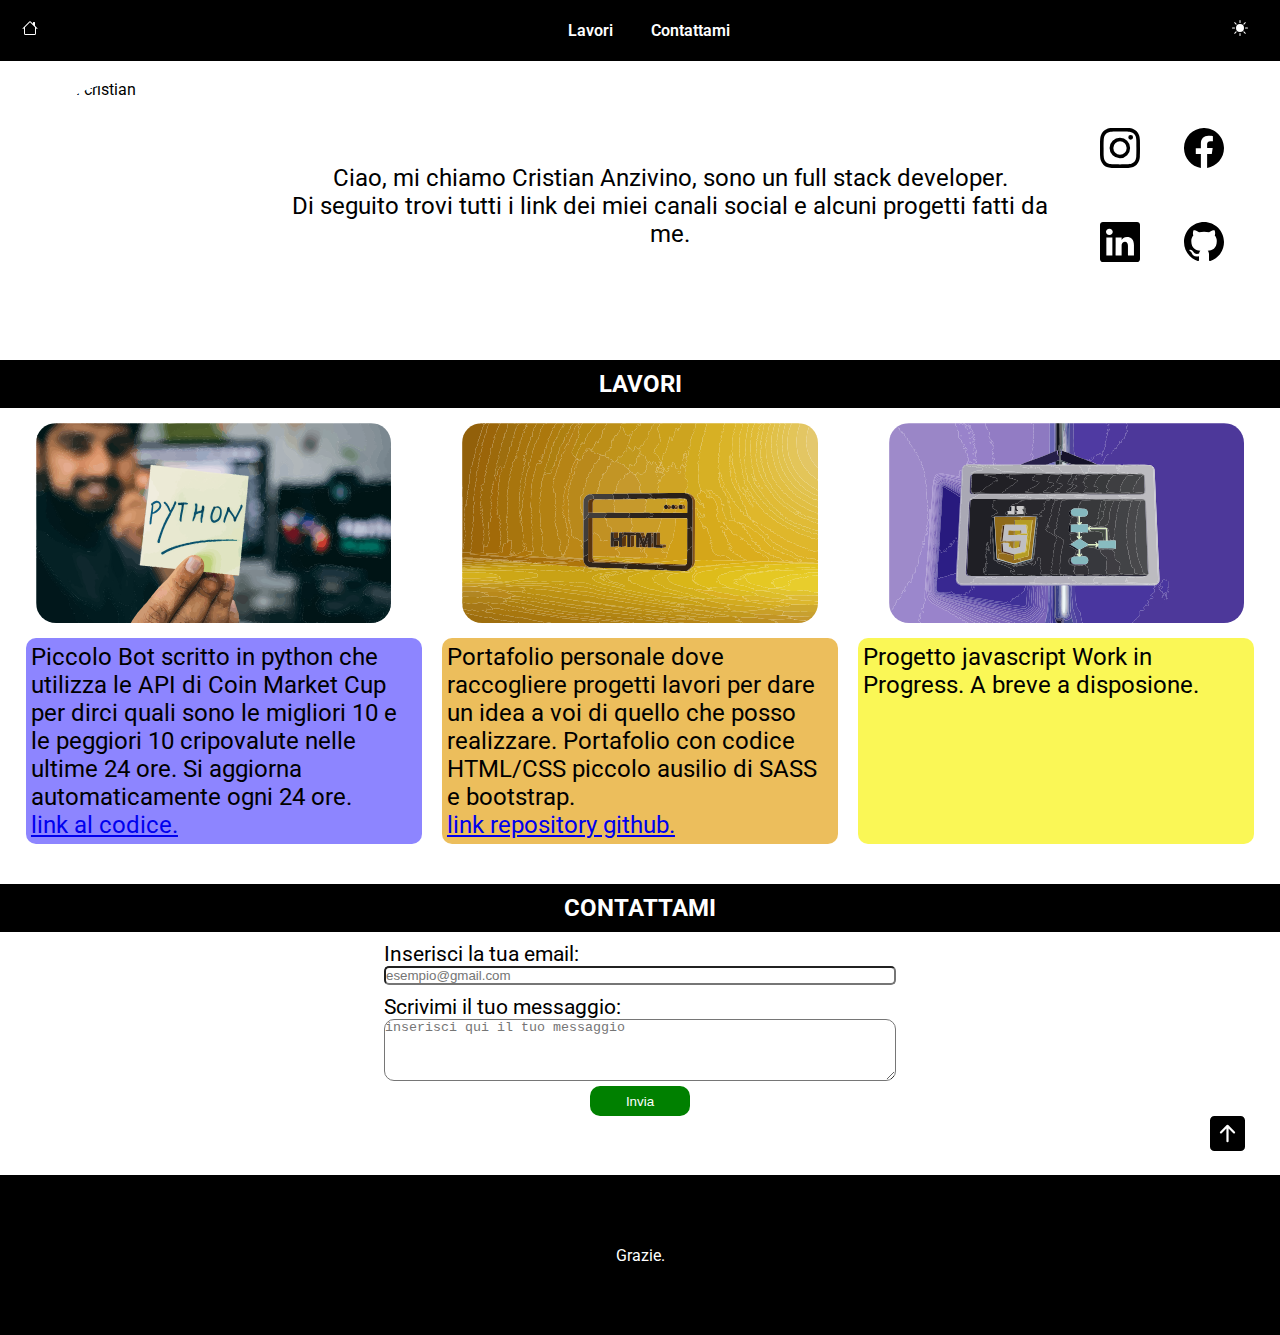
==== index.html @ a42bb096 "nuovo repository" ====
<!DOCTYPE html>
<html lang="it">

<head>
    <meta charset="UTF-8">
    <meta name="viewport" content="width=device-width, initial-scale=1.0">
    <title>HOME</title>
    <link rel="icon" href="immagini_favicon/android-chrome.png" type="image/x-icon"> <!--favicon-->
    <link href="https://cdn.jsdelivr.net/npm/bootstrap@5.3.2/dist/css/bootstrap.min.css"> <!--bootsrap-->


    <!-- inizo email js-->
    <script type="text/javascript" src="https://cdn.jsdelivr.net/npm/@emailjs/browser@3/dist/email.min.js"></script>
    <script type="text/javascript">
        (function () {
            // https://dashboard.emailjs.com/admin/account
            emailjs.init('u3SR7ZNqLgBKCoSj7');
        })();
    </script>
    <script type="text/javascript">
        window.onload = function () {
            document.getElementById('contact-form').addEventListener('submit', function (event) {
                event.preventDefault();
                // generate a five digit number for the contact_number variable
                this.contact_number.value = Math.random() * 100000 | 0;
                // these IDs from the previous steps
                emailjs.sendForm('service_fi63lsq ', 'template_y6bugzo', this)
                    .then(function () {
                        console.log('SUCCESS!');
                    }, function (error) {
                        console.log('FAILED...', error);
                    });
            });
        }
    </script>
    <!--fine email js-->


    <link rel="stylesheet" href="style.css">
    <link rel="stylesheet" href="query_piccola.css">
    <link rel="stylesheet" href="query_media.css">
    <link rel="stylesheet" href="query_grande.css"> <!--stili css-->

    <link rel="preconnect" href="https://fonts.googleapis.com">
    <link rel="preconnect" href="https://fonts.gstatic.com" crossorigin> <!--font google-->
    <link href="https://fonts.googleapis.com/css2?family=Open+Sans:wght@400;600&family=Roboto&display=swap"
        rel="stylesheet">


    <!--
    1-favicon                                                                               FATTO
    2-aggiungere tipografia                                                                 FATTO
    3-ottimizzare le immagini                                                               FATTO
    4-accorciare il codice tramite le potenzialita di sass,mixin ecc                        non lo faro ora ?
    5-aggiungere media query per schermi sotto i 375 px piu le altre (?)                    FATTO
    6-al link del progetto html aggiungere link per repository github                       DA FARE
    7-tag open graph                                                                        DA FARE
    8-rimuovere icona o creare tema scuro                                                   FATTO 
    9-aggiungere email js                                                                   provato ma non va?
    10-caricare progetto su git hub                                                         IN CORSO D OPERA
-->
</head>

<body>

    <nav id="top">
        <!-- creo un UL contenente tutte le varie voci del menu -->
        <ul class="menu_sticky">
            <!-- creo l icona HOME tramine icona bootstrap -->
            <li class="home"><a href="index.html"><svg xmlns="http://www.w3.org/2000/svg" width="16" height="16"
                        fill="currentColor" class="bi bi-house" viewBox="0 0 16 16">
                        <path
                            d="M8.707 1.5a1 1 0 0 0-1.414 0L.646 8.146a.5.5 0 0 0 .708.708L2 8.207V13.5A1.5 1.5 0 0 0 3.5 15h9a1.5 1.5 0 0 0 1.5-1.5V8.207l.646.647a.5.5 0 0 0 .708-.708L13 5.793V2.5a.5.5 0 0 0-.5-.5h-1a.5.5 0 0 0-.5.5v1.293zM13 7.207V13.5a.5.5 0 0 1-.5.5h-9a.5.5 0 0 1-.5-.5V7.207l5-5z" />
                    </svg></a></li>
            <!-- creo voci lavori e cv a cui poi andranno collegate due diverse paagine -->
            <div class="lavori_cv">
                <li><a href="#lavori">Lavori</a></li>
                <li><a href="#contattami">Contattami</a></li>
            </div>
            <!-- creo un voce modalita con l idea di poter cambiare tema al sito -->
            <div id="theme-toggle" class="modalita">
                <li><svg xmlns="http://www.w3.org/2000/svg" width="16" height="16" fill="currentColor"
                        class="bi bi-brightness-high-fill" viewBox="0 0 16 16">
                        <path
                            d="M12 8a4 4 0 1 1-8 0 4 4 0 0 1 8 0M8 0a.5.5 0 0 1 .5.5v2a.5.5 0 0 1-1 0v-2A.5.5 0 0 1 8 0m0 13a.5.5 0 0 1 .5.5v2a.5.5 0 0 1-1 0v-2A.5.5 0 0 1 8 13m8-5a.5.5 0 0 1-.5.5h-2a.5.5 0 0 1 0-1h2a.5.5 0 0 1 .5.5M3 8a.5.5 0 0 1-.5.5h-2a.5.5 0 0 1 0-1h2A.5.5 0 0 1 3 8m10.657-5.657a.5.5 0 0 1 0 .707l-1.414 1.415a.5.5 0 1 1-.707-.708l1.414-1.414a.5.5 0 0 1 .707 0m-9.193 9.193a.5.5 0 0 1 0 .707L3.05 13.657a.5.5 0 0 1-.707-.707l1.414-1.414a.5.5 0 0 1 .707 0m9.193 2.121a.5.5 0 0 1-.707 0l-1.414-1.414a.5.5 0 0 1 .707-.707l1.414 1.414a.5.5 0 0 1 0 .707M4.464 4.465a.5.5 0 0 1-.707 0L2.343 3.05a.5.5 0 1 1 .707-.707l1.414 1.414a.5.5 0 0 1 0 .708" />
                    </svg></li>

            </div>
        </ul>
    </nav> <!-- fine menu header-->

    <!-- creo contenuto del sito con foto descrizione e canali social
     l immagine e un svg convertita tramite adobe, le icone dei social sono sempre di boostrap -->
    <header>
        <div class="immagine_viso"><img src="immagine_volto_mia.svg" alt="selfie di cristian"></div>
        <div class="testo_descrizione">
            <p>Ciao, mi chiamo Cristian Anzivino, sono un full stack developer.<br>
                Di seguito trovi tutti i link dei miei canali social e alcuni progetti fatti da me.</p>
        </div>

        <div class="social">
            <ul>
                <li><a href="https://www.instagram.com/cristiananzivino/"><img src="icone_social/instagram.svg"
                            alt="logo instagram"></a></li>
                <li><a href="https://www.facebook.com/cristian.anzivino/?locale=it_IT"><img
                            src="icone_social/facebook.svg" alt="logo facebook"></a></li>
                <li><a href="https://www.linkedin.com/in/michele-cristian-anzivino-36a938159/"><img
                            src="icone_social/linkedin.svg" alt="logo linkedin"></a></li>
                <li><a href="https://github.com/cri96ak"><img src="icone_social/github.svg" alt="immagine github"></a>
                </li>
            </ul>
        </div>
    </header>
    <!-- fine bio social foto -->

    <h2 id="lavori">LAVORI</h2><!-- l id serve per un link di pagina-->

    <main class="progetti"> <!--div con immagini e spiegazione progetti alternati-->

        <div class="python"><img src="immagini_progetti/python.svg" alt="immagine python"></div>
        <div class="testo_py">Piccolo Bot scritto in python che utilizza le API di Coin Market
            Cup per dirci quali sono le migliori 10 e le peggiori 10 cripovalute nelle ultime 24 ore.
            Si aggiorna automaticamente ogni 24 ore. <a href="codice_python.html" target="_blank">link al
                codice.</a>
        </div>

        <div class="html"><img src="immagini_progetti/immagine_html.svg" alt="immagine html"></div>
        <div class="testo_html">Portafolio personale dove raccogliere progetti lavori per dare un idea a voi
            di quello che posso realizzare.
            Portafolio con codice HTML/CSS piccolo ausilio di SASS e bootstrap. <a href="#" target="_blank"> link
                repository github.</a>
        </div>


        <div class="javascript"><img src="immagini_progetti/immagine_js.svg" alt="immagine javascript"></div>
        <div class="testo_js">Progetto javascript Work in Progress.
            A breve a disposione. <a href="#" target="_blank"></a>
        </div>

    </main>
    <!--fine zona progetti-->

    <!--inizio zona form per essere contattato-->

    <h2 id="contattami">CONTATTAMI</h2>

    <form id="contact-form" action="#" method="post">
        <label class="label_email" for="email">Inserisci la tua email:</label>
        <input class="input_email" type="email" id="email" name="email" required placeholder="esempio@gmail.com">

        <label class="label_text" for="messaggio">Scrivimi il tuo messaggio:</label>
        <textarea class="input_text" id="messaggio" name="messaggio" rows="4" required
            placeholder="inserisci qui il tuo messaggio"></textarea>

        <button type="submit">Invia</button>
    </form>

    <!--la riga sotto crea un tasto per tornare all inizio del sito-->
    <a class="torna_su" href="#top"><img src="icone_social/freccia_in_su.svg"
            alt="immagine di una freccia che punta in alto"></a>

    <!-- semplice striscia nera usata come footer del sito a scopo puramente visivo-->
    <div class="footer">
        <p>Grazie.</p>
    </div>


    <!--script per il cambio tema da chiaro a scuro fatto grazie all aiuto di chatgpt(mai usato js) -->
    <script>
        document.getElementById('theme-toggle').addEventListener('click', function () {
            var body = document.body;
            // Se il tema corrente è chiaro, cambia al tema scuro, altrimenti, cambia al tema chiaro
            if (body.classList.contains('light-theme')) {
                body.classList.remove('light-theme');
                body.classList.add('dark-theme');
            } else {
                body.classList.remove('dark-theme');
                body.classList.add('light-theme');
            }
        });
    </script>

    <!-- script per il  funzionamento di bootstrap -->
    <script src="https://cdn.jsdelivr.net/npm/@popperjs/core@2.11.8/dist/umd/popper.min.js"
        integrity="sha384-I7E8VVD/ismYTF4hNIPjVp/Zjvgyol6VFvRkX/vR+Vc4jQkC+hVqc2pM8ODewa9r"
        crossorigin="anonymous"></script>
    <script src="https://cdn.jsdelivr.net/npm/bootstrap@5.3.2/dist/js/bootstrap.min.js"
        integrity="sha384-BBtl+eGJRgqQAUMxJ7pMwbEyER4l1g+O15P+16Ep7Q9Q+zqX6gSbd85u4mG4QzX+"
        crossorigin="anonymous"></script>
</body>

</html>
---- style.css ----
body {
  font-family: "Open Sans", sans-serif;
  font-family: "Roboto", sans-serif;
}

* {
  margin: 0;
  padding: 0;
}

nav a {
  text-decoration: none;
  color: white;
}

nav {
  font-weight: 600;
}
nav ul {
  z-index: 1;
  display: flex;
  list-style: none;
  justify-content: space-between;
  align-items: center;
  background-color: black;
}

.lavori_cv {
  display: flex;
  width: 60%;
  justify-content: center;
}
.lavori_cv li {
  margin-left: 5%;
}
.lavori_cv a {
  color: white;
}

.home {
  display: flex;
  width: 60px;
  background-color: black;
  color: white;
  height: 60px;
  align-items: center;
  justify-content: center;
}
.home li {
  margin: 5px;
}

.modalita {
  display: flex;
  height: 30px;
  width: 80px;
  background-color: black;
  color: white;
  align-items: center;
  justify-content: center;
}

.menu_sticky {
  z-index: 1;
  width: 100%;
  position: fixed;
  border-bottom: 1px solid black;
}

header {
  display: flex;
  align-items: center;
  flex-direction: column;
}
header .immagine_viso {
  height: 300px;
  width: 300px;
  border-radius: 100%;
  overflow: hidden;
  object-fit: cover;
  margin-top: 80px;
}
header .testo_descrizione {
  width: 90%;
  margin-top: 20px;
  text-align: center;
}

.social li {
  display: inline-block;
  padding: 20px;
  margin-top: 10px;
  justify-content: center;
}
.social li img {
  width: 40px;
}

#contattami {
  background-color: black;
  color: white;
  width: 90%;
  margin-left: 5%;
  margin-bottom: 15px;
  padding: 10px;
  box-sizing: border-box;
  border-radius: 10px;
  display: flex;
  justify-content: center;
}

form {
  width: 90%;
  display: flex;
  flex-direction: column;
  margin-left: 5%;
}

.input_email {
  margin-bottom: 10px;
}

button {
  width: 50px;
  background-color: green;
  color: white;
  margin: auto;
  display: block;
  margin-top: 5px;
  padding: 5px;
  border-radius: 10px;
  border: none;
}

textarea {
  outline: none;
  border-radius: 10px;
}

input {
  border-radius: 5px;
  outline: none;
}

.torna_su {
  width: 50px;
  margin-bottom: 20px;
  margin-right: 20px;
  float: right;
}

#lavori {
  background-color: black;
  color: white;
  width: 90%;
  margin-left: 5%;
  margin-bottom: 15px;
  padding: 10px;
  box-sizing: border-box;
  border-radius: 10px;
  display: flex;
  justify-content: center;
}

.footer {
  display: flex;
  justify-content: center;
  align-items: center;
  background-color: black;
  margin-top: 50px;
  color: white;
  width: 100%;
  padding-top: 30px;
  padding-bottom: 30px;
  height: 100px;
}

body.light-theme {
  background-color: white;
  color: black;
}

body.dark-theme {
  background-color: black;
  color: rgb(183, 183, 183);
}
body.dark-theme .menu_sticky {
  border-bottom: 2px solid rgb(67, 64, 64);
}
body.dark-theme .footer {
  border-top: 2px solid rgb(67, 64, 64);
}
body.dark-theme .torna_su {
  border: 2px solid rgb(67, 64, 64);
}
body.dark-theme .torna_su a svg {
  fill: aqua;
  filter: invert(100%);
}
body.dark-theme #lavori, body.dark-theme #contattami {
  margin-top: 10px;
  background-color: rgb(67, 64, 64);
  color: rgb(183, 183, 183);
}
body.dark-theme .immagine_viso {
  border: 2px solid white;
}
body.dark-theme .social li {
  background-color: white;
  border-radius: 10px;
}

@media (min-width: 332px) and (max-width: 600px) {
  main {
    z-index: 0;
    display: flex;
    flex-direction: column;
    align-items: center;
    justify-content: center;
  }
  main .python {
    width: 90%;
    height: 150px;
    margin-bottom: 10px;
    object-fit: cover;
    overflow: hidden;
    border-radius: 10px;
  }
  main .python img {
    position: relative;
    bottom: 10px;
  }
  main .html {
    width: 90%;
    height: 150px;
    margin-bottom: 10px;
    overflow: hidden;
    object-fit: contain;
    border-radius: 10px;
  }
  main .html img {
    position: relative;
    bottom: 40px;
  }
  main .javascript {
    width: 90%;
    height: 150px;
    margin-bottom: 10px;
    overflow: hidden;
    object-fit: contain;
    border-radius: 10px;
  }
  main .javascript img {
    position: relative;
    bottom: 40px;
  }
  main .testo_py {
    width: 90%;
    height: 100px;
  }
  main .testo_html {
    width: 90%;
    height: 100px;
  }
  main .testo_js {
    width: 90%;
    height: 100px;
  }
}/*# sourceMappingURL=style.css.map */
---- query_piccola.css ----
@media (max-width: 331px) {
  .social ul {
    display: flex;
  }
}/*# sourceMappingURL=query_piccola.css.map */
---- query_media.css ----
@media (min-width: 601px) and (max-width: 885px) {
  main {
    display: flex;
    flex-wrap: wrap;
    justify-content: center;
    align-items: center;
    width: 90%;
    margin-left: 5%;
    margin-top: 30px;
    margin-bottom: 30px;
  }
  .python,
  .html,
  .javascript {
    margin-bottom: 10px;
    overflow: hidden;
    border-radius: 10px;
    width: 260px;
    justify-content: center;
    align-items: center;
    height: 150px;
    margin-bottom: 10px;
  }
  .python img,
  .html img,
  .javascript img {
    object-fit: cover;
    width: 100%;
    height: 100%;
  }
  .testo_py,
  .testo_html,
  .testo_js {
    display: flex;
    flex-direction: column;
    width: 270px;
    height: 150px;
    padding-left: 10px;
    justify-content: center;
  }
  form {
    margin-top: 0px;
    justify-content: center;
    align-items: center;
  }
  form label,
  form input,
  form textarea {
    width: 100%;
    justify-content: center;
    align-items: center;
  }
}/*# sourceMappingURL=query_media.css.map */
---- query_grande.css ----
@media (min-width: 886px) {
  header {
    display: flex;
    flex-direction: row;
  }
  header .immagine_viso {
    width: 250px;
    height: 250px;
    margin-bottom: 30px;
    margin-left: 10px;
  }
  header .testo_descrizione {
    position: relative;
    top: 26px;
    width: 30%;
    flex: 2;
    margin: 10px;
  }
  header .testo_descrizione p {
    font-size: 1.5rem;
  }
  header .social {
    position: relative;
    top: 18px;
    width: 200px;
    height: 200px;
    align-items: center;
    justify-content: center;
    box-sizing: content-box;
  }
  #lavori {
    width: 100%;
    margin: 0px;
    margin-left: 0px;
    border-radius: 0%;
    padding: 10px;
    margin-bottom: 10px;
  }
  main {
    display: flex;
    flex-wrap: wrap;
    justify-content: center;
  }
  main .html, main .python, main .javascript {
    overflow: hidden;
    object-fit: contain;
    display: flex;
    order: 1;
    width: calc(33.33% - 10px);
    justify-content: center;
    height: 200px;
    border-radius: 10px;
    margin: 5px;
  }
  main .html img, main .python img, main .javascript img {
    border-radius: 20px;
  }
  main .testo_py {
    background-color: rgba(19, 2, 255, 0.484);
    border-radius: 10px;
    order: 2;
  }
  main .testo_html {
    background-color: rgba(227, 159, 13, 0.676);
    border-radius: 10px;
    order: 3;
  }
  main .testo_js {
    background-color: rgba(247, 243, 5, 0.676);
    border-radius: 10px;
    order: 4;
  }
  main .testo_py, main .testo_html, main .testo_js {
    display: flex;
    flex-direction: column;
    width: calc(31.33% - 15px);
    font-size: 1.5rem;
    margin: 10px;
    padding: 5px;
  }
  #contattami {
    width: 100%;
    margin: 0;
    border-radius: 0%;
    margin-bottom: 10px;
  }
  #contattami {
    margin-top: 30px;
  }
  form {
    display: flex;
    flex-direction: column;
    width: 40%;
    margin-left: 30%;
    font-size: 1.3rem;
  }
  button {
    width: 100px;
    height: 30px;
  }
}/*# sourceMappingURL=query_grande.css.map */
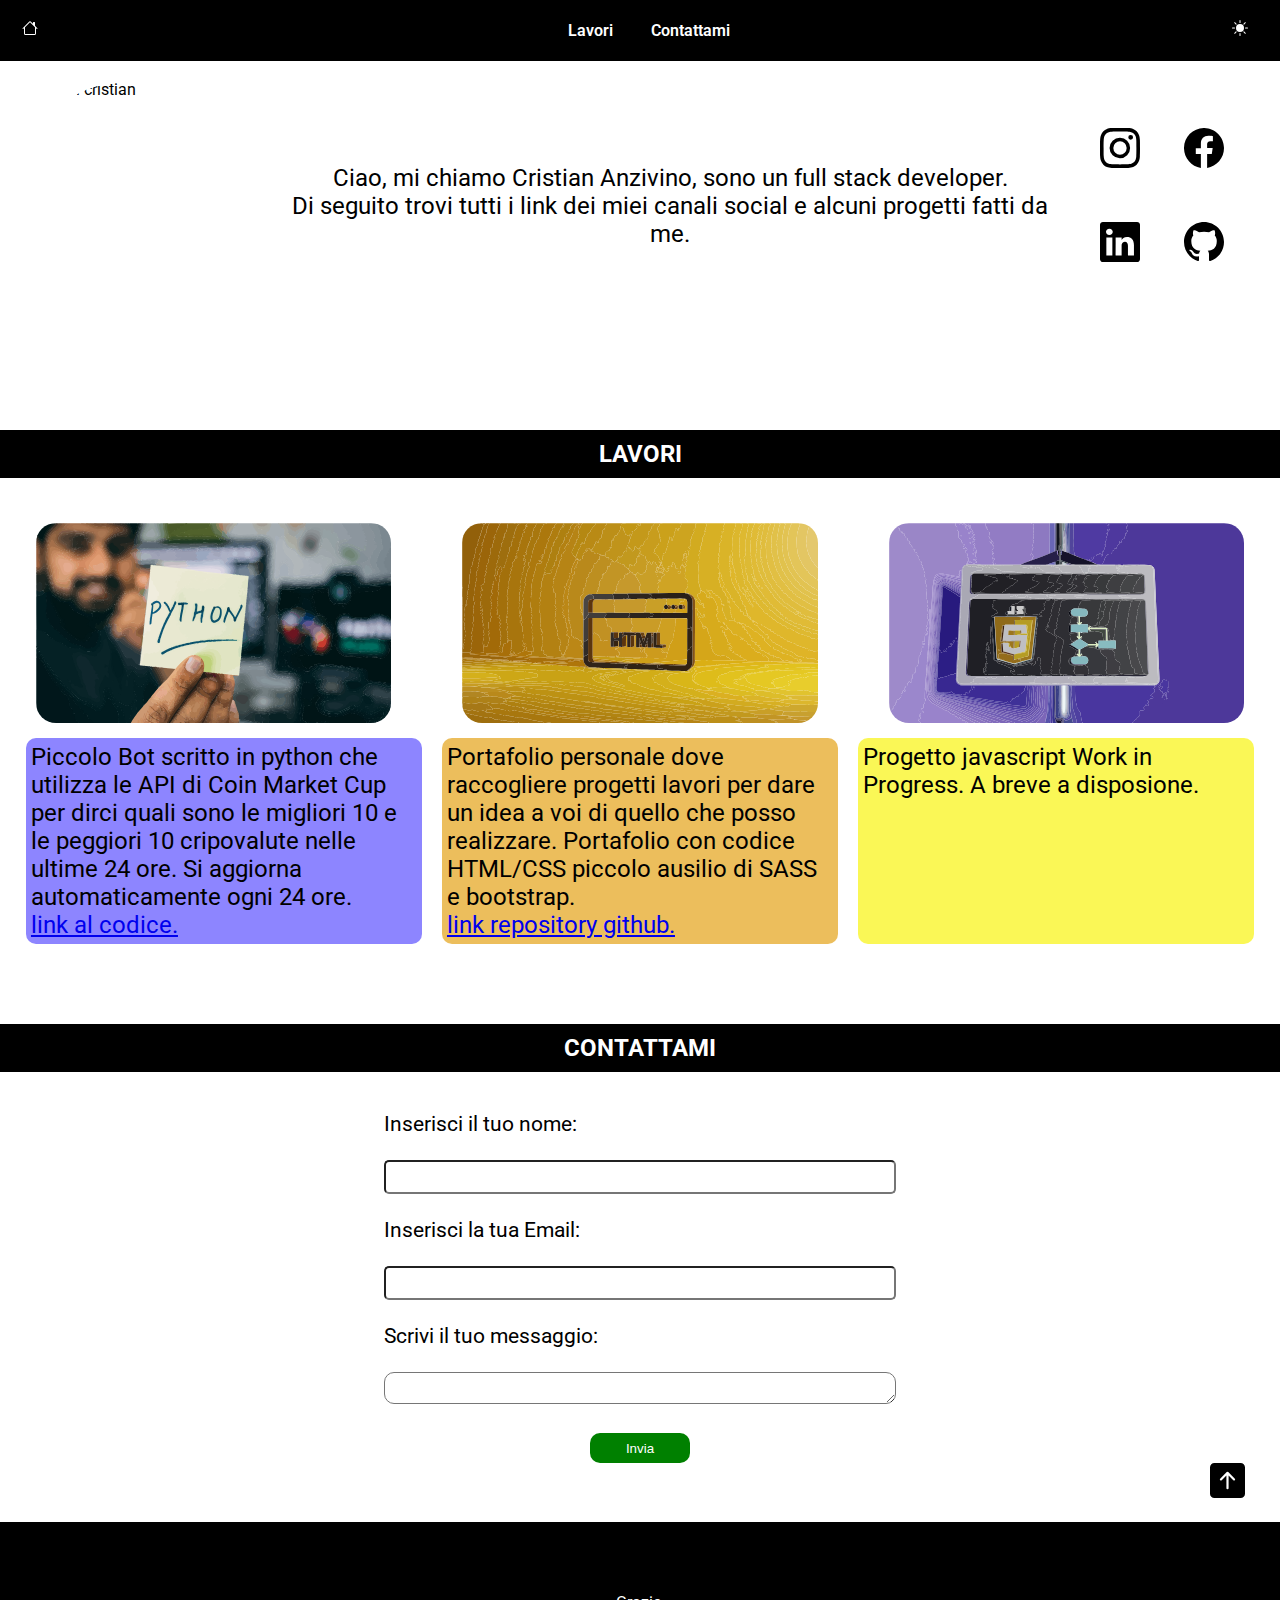
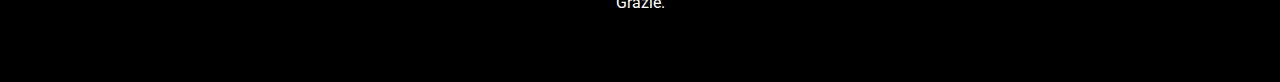
==== commit ea71ef1c: "fine sito" ====
--- a/index.html
+++ b/index.html
@@ -5,10 +5,18 @@
     <meta charset="UTF-8">
     <meta name="viewport" content="width=device-width, initial-scale=1.0">
     <title>HOME</title>
+
+    <meta name="og:title" property="og:title" content="Dove trovare il migliore web developer.">
+    <meta name="title" content="Dove trovare il migliore web developer.">
+    <meta name="og:description" property="og:description" content="portafolio personale con lavori in vari linguaggi, contattami in un click.">
+    <meta name="description" content="portafolio personale con lavori in vari linguaggi, contattami in un click.">
+    <meta name="og:type"  property="og:type" content="website">
+    <meta name="og:image" property="og:image" content="immagini_progetti/immagine_html.svg" alt="immagine del logo html">
+    <meta name="og:locale" property="og:locale" content="it_IT">
+    <meta name="robots" content="index, follow">
+
     <link rel="icon" href="immagini_favicon/android-chrome.png" type="image/x-icon"> <!--favicon-->
     <link href="https://cdn.jsdelivr.net/npm/bootstrap@5.3.2/dist/css/bootstrap.min.css"> <!--bootsrap-->
-
-
     <!-- inizo email js-->
     <script type="text/javascript" src="https://cdn.jsdelivr.net/npm/@emailjs/browser@3/dist/email.min.js"></script>
     <script type="text/javascript">
@@ -46,17 +54,16 @@
     <link href="https://fonts.googleapis.com/css2?family=Open+Sans:wght@400;600&family=Roboto&display=swap"
         rel="stylesheet">
 
-
     <!--
     1-favicon                                                                               FATTO
     2-aggiungere tipografia                                                                 FATTO
     3-ottimizzare le immagini                                                               FATTO
-    4-accorciare il codice tramite le potenzialita di sass,mixin ecc                        non lo faro ora ?
+    4-accorciare il codice tramite le potenzialita di sass,mixin ecc                        lo faro?bhoo
     5-aggiungere media query per schermi sotto i 375 px piu le altre (?)                    FATTO
     6-al link del progetto html aggiungere link per repository github                       DA FARE
-    7-tag open graph                                                                        DA FARE
+    7-tag open graph                                                                        FATTO
     8-rimuovere icona o creare tema scuro                                                   FATTO 
-    9-aggiungere email js                                                                   provato ma non va?
+    9-aggiungere email js                                                                   FATTO
     10-caricare progetto su git hub                                                         IN CORSO D OPERA
 -->
 </head>
@@ -143,20 +150,53 @@
     <!--inizio zona form per essere contattato-->
 
     <h2 id="contattami">CONTATTAMI</h2>
-
-    <form id="contact-form" action="#" method="post">
-        <label class="label_email" for="email">Inserisci la tua email:</label>
-        <input class="input_email" type="email" id="email" name="email" required placeholder="esempio@gmail.com">
-
-        <label class="label_text" for="messaggio">Scrivimi il tuo messaggio:</label>
-        <textarea class="input_text" id="messaggio" name="messaggio" rows="4" required
-            placeholder="inserisci qui il tuo messaggio"></textarea>
-
+    <form id="contactForm">
+        <label for="name">Inserisci il tuo nome:</label><br>
+        <input type="text" id="name" name="name" required><br>
+        <label for="email">Inserisci la tua Email:</label><br>
+        <input type="email" id="email" name="email" required><br>
+        <label for="message">Scrivi il tuo messaggio:</label><br>
+        <textarea id="message" name="message" required></textarea><br>
         <button type="submit">Invia</button>
     </form>
+    <!--fine zona form per essere contattato-->
+
+    <!-- Aggiungi EmailJS per ricevere email fatto tramie guide e video online -->
+    <script src="https://cdn.emailjs.com/dist/email.min.js"></script>
+    <script>
+            (function () {
+                emailjs.init("u3SR7ZNqLgBKCoSj7"); // Sostituisci "user_your_user_id" con il tuo User ID di EmailJS
+            })();
+
+        document.getElementById("contactForm").addEventListener("submit", function (event) {
+            event.preventDefault(); // Evita il comportamento predefinito del modulo
+
+            var name = document.getElementById("name").value;
+            var email = document.getElementById("email").value;
+            var message = document.getElementById("message").value;
+
+
+            // Invia l'email tramite EmailJS
+            emailjs.send("service_fi63lsq", "template_y6bugzo", {  //id servizo e templete di email js
+                name:name,
+                email: email,
+                message: message
+            })
+                .then(function (response) {
+                    console.log("Email inviata con successo:", response);
+                    alert("Grazie! Il tuo messaggio è stato inviato.");
+                    // Puoi aggiungere qui eventuali azioni aggiuntive, come svuotare i campi del modulo
+                }, function (error) {
+                    console.error("Si è verificato un errore nell'invio dell'email:", error);
+                    alert("Si è verificato un errore. Riprova più tardi.");
+                });
+        });
+    </script>
+<!--fine script di js per far funzionare email js-->
+
 
     <!--la riga sotto crea un tasto per tornare all inizio del sito-->
-    <a class="torna_su" href="#top"><img src="icone_social/freccia_in_su.svg"
+     <a class="torna_su" href="#top"><img class="tornasu_nera" src="icone_social/freccia_in_su.svg"
             alt="immagine di una freccia che punta in alto"></a>
 
     <!-- semplice striscia nera usata come footer del sito a scopo puramente visivo-->
@@ -179,6 +219,7 @@
             }
         });
     </script>
+    <!--fine script temi-->
 
     <!-- script per il  funzionamento di bootstrap -->
     <script src="https://cdn.jsdelivr.net/npm/@popperjs/core@2.11.8/dist/umd/popper.min.js"
@@ -189,4 +230,4 @@
         crossorigin="anonymous"></script>
 </body>
 
-</html>
+</html>--- a/style.css
+++ b/style.css
@@ -116,10 +116,6 @@
   margin-left: 5%;
 }
 
-.input_email {
-  margin-bottom: 10px;
-}
-
 button {
   width: 50px;
   background-color: green;
@@ -140,6 +136,7 @@
 input {
   border-radius: 5px;
   outline: none;
+  height: 30px;
 }
 
 .torna_su {
@@ -193,10 +190,6 @@
 body.dark-theme .torna_su {
   border: 2px solid rgb(67, 64, 64);
 }
-body.dark-theme .torna_su a svg {
-  fill: aqua;
-  filter: invert(100%);
-}
 body.dark-theme #lavori, body.dark-theme #contattami {
   margin-top: 10px;
   background-color: rgb(67, 64, 64);
@@ -208,6 +201,9 @@
 body.dark-theme .social li {
   background-color: white;
   border-radius: 10px;
+}
+body.dark-theme .torna_su a {
+  background: none !important;
 }
 
 @media (min-width: 332px) and (max-width: 600px) {
--- a/query_grande.css
+++ b/query_grande.css
@@ -35,6 +35,8 @@
     border-radius: 0%;
     padding: 10px;
     margin-bottom: 10px;
+    margin-top: 70px;
+    margin-bottom: 40px;
   }
   main {
     display: flex;
@@ -82,10 +84,10 @@
     width: 100%;
     margin: 0;
     border-radius: 0%;
-    margin-bottom: 10px;
+    margin-bottom: 40px;
   }
   #contattami {
-    margin-top: 30px;
+    margin-top: 70px;
   }
   form {
     display: flex;
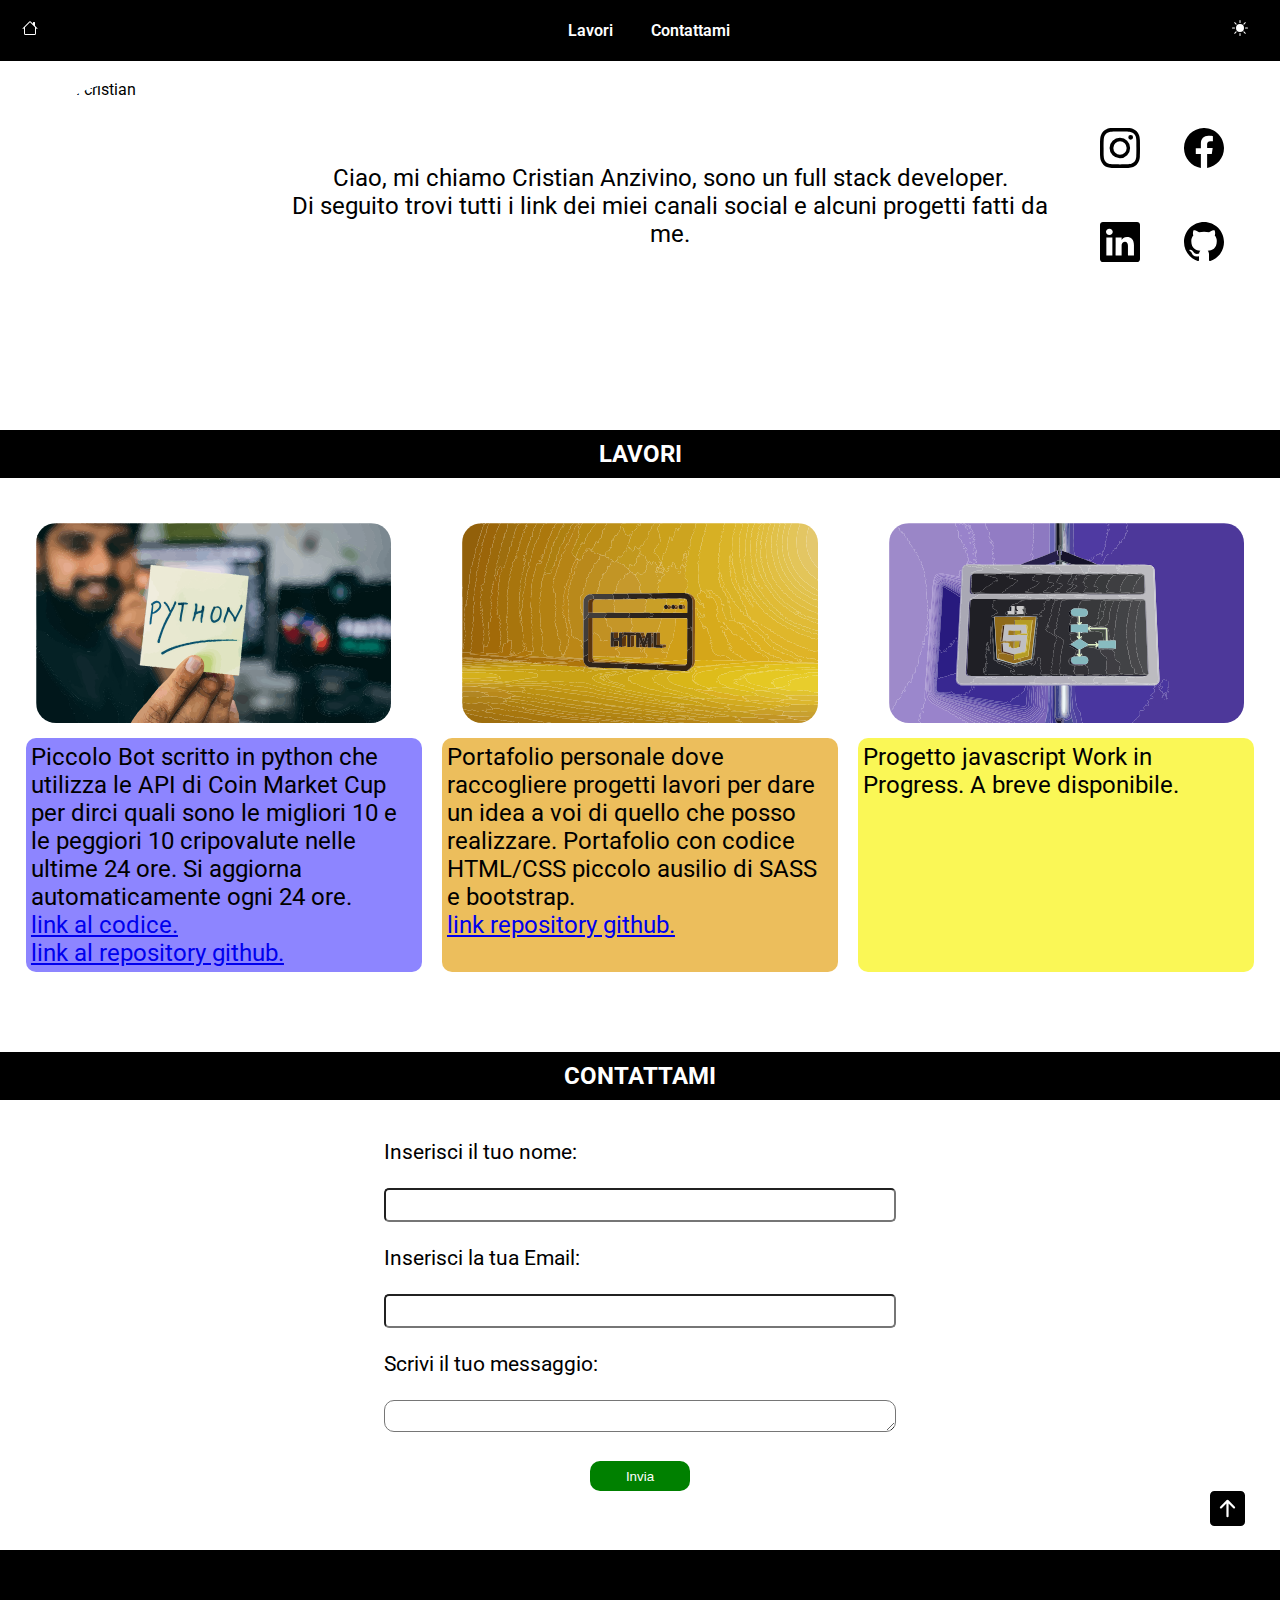
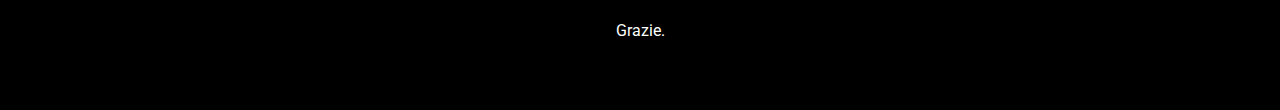
==== commit b3010451: "aggiunti link repository" ====
--- a/index.html
+++ b/index.html
@@ -60,11 +60,13 @@
     3-ottimizzare le immagini                                                               FATTO
     4-accorciare il codice tramite le potenzialita di sass,mixin ecc                        lo faro?bhoo
     5-aggiungere media query per schermi sotto i 375 px piu le altre (?)                    FATTO
-    6-al link del progetto html aggiungere link per repository github                       DA FARE
+    6-al link del progetto html aggiungere link per repository github                       FATTO
     7-tag open graph                                                                        FATTO
     8-rimuovere icona o creare tema scuro                                                   FATTO 
     9-aggiungere email js                                                                   FATTO
-    10-caricare progetto su git hub                                                         IN CORSO D OPERA
+    10-caricare progetto su git hub                                                         FATTO
+    11-miniatura tag open graph da correggere (non visualizzata)
+    12-freccia su in dark tema renderla visibile
 -->
 </head>
 
@@ -128,20 +130,20 @@
         <div class="testo_py">Piccolo Bot scritto in python che utilizza le API di Coin Market
             Cup per dirci quali sono le migliori 10 e le peggiori 10 cripovalute nelle ultime 24 ore.
             Si aggiorna automaticamente ogni 24 ore. <a href="codice_python.html" target="_blank">link al
-                codice.</a>
+                codice.</a> <a href="https://github.com/cri96ak/s2i">link al repository github.</a>
         </div>
 
         <div class="html"><img src="immagini_progetti/immagine_html.svg" alt="immagine html"></div>
         <div class="testo_html">Portafolio personale dove raccogliere progetti lavori per dare un idea a voi
             di quello che posso realizzare.
-            Portafolio con codice HTML/CSS piccolo ausilio di SASS e bootstrap. <a href="#" target="_blank"> link
+            Portafolio con codice HTML/CSS piccolo ausilio di SASS e bootstrap. <a href="https://github.com/cri96ak/portfolio" target="_blank"> link
                 repository github.</a>
         </div>
 
 
         <div class="javascript"><img src="immagini_progetti/immagine_js.svg" alt="immagine javascript"></div>
         <div class="testo_js">Progetto javascript Work in Progress.
-            A breve a disposione. <a href="#" target="_blank"></a>
+            A breve disponibile. <a href="#" target="_blank"></a>
         </div>
 
     </main>
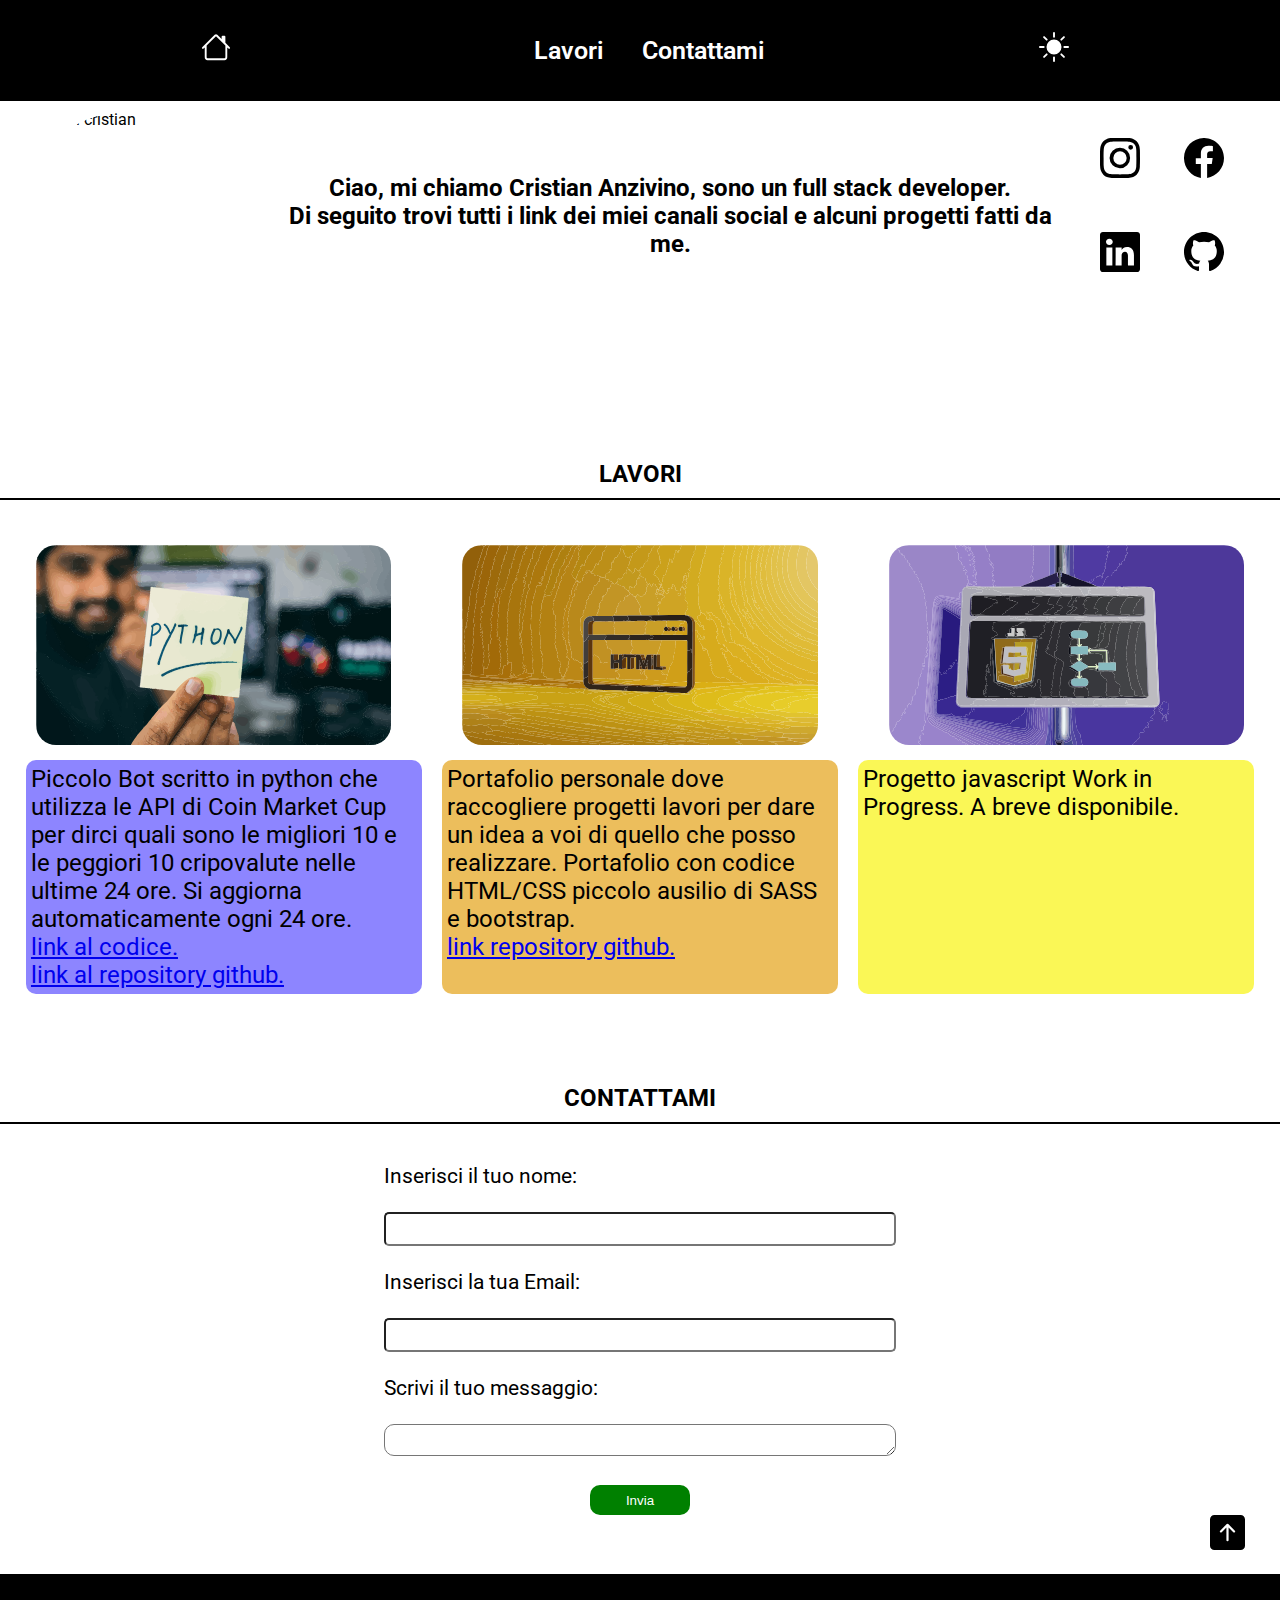
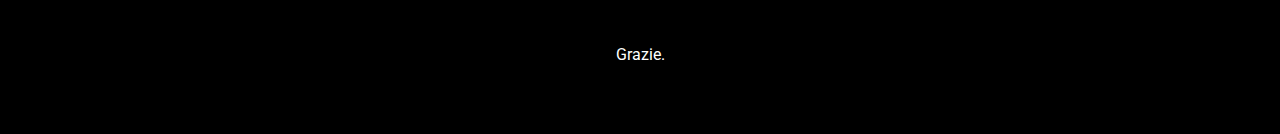
==== commit bd0ddd0e: "modifica icone piu background lavori e contattatemi" ====
--- a/index.html
+++ b/index.html
@@ -58,7 +58,7 @@
     1-favicon                                                                               FATTO
     2-aggiungere tipografia                                                                 FATTO
     3-ottimizzare le immagini                                                               FATTO
-    4-accorciare il codice tramite le potenzialita di sass,mixin ecc                        lo faro?bhoo
+    4-accorciare il codice tramite le potenzialita di sass,mixin ecc                      
     5-aggiungere media query per schermi sotto i 375 px piu le altre (?)                    FATTO
     6-al link del progetto html aggiungere link per repository github                       FATTO
     7-tag open graph                                                                        FATTO
@@ -66,7 +66,8 @@
     9-aggiungere email js                                                                   FATTO
     10-caricare progetto su git hub                                                         FATTO
     11-miniatura tag open graph da correggere (non visualizzata)
-    12-freccia su in dark tema renderla visibile
+    12-freccia-su in dark tema renderla visibile
+    13-ingrandire icone home e tema in query per schermi grandi
 -->
 </head>
 
@@ -76,19 +77,20 @@
         <!-- creo un UL contenente tutte le varie voci del menu -->
         <ul class="menu_sticky">
             <!-- creo l icona HOME tramine icona bootstrap -->
-            <li class="home"><a href="index.html"><svg xmlns="http://www.w3.org/2000/svg" width="16" height="16"
+            <li class="home"><a href="index.html"><svg xmlns="http://www.w3.org/2000/svg" width="30" height="30"
                         fill="currentColor" class="bi bi-house" viewBox="0 0 16 16">
                         <path
                             d="M8.707 1.5a1 1 0 0 0-1.414 0L.646 8.146a.5.5 0 0 0 .708.708L2 8.207V13.5A1.5 1.5 0 0 0 3.5 15h9a1.5 1.5 0 0 0 1.5-1.5V8.207l.646.647a.5.5 0 0 0 .708-.708L13 5.793V2.5a.5.5 0 0 0-.5-.5h-1a.5.5 0 0 0-.5.5v1.293zM13 7.207V13.5a.5.5 0 0 1-.5.5h-9a.5.5 0 0 1-.5-.5V7.207l5-5z" />
                     </svg></a></li>
             <!-- creo voci lavori e cv a cui poi andranno collegate due diverse paagine -->
             <div class="lavori_cv">
-                <li><a href="#lavori">Lavori</a></li>
+                <li><a href="#lavori">Lavori
+                </a></li>
                 <li><a href="#contattami">Contattami</a></li>
             </div>
             <!-- creo un voce modalita con l idea di poter cambiare tema al sito -->
             <div id="theme-toggle" class="modalita">
-                <li><svg xmlns="http://www.w3.org/2000/svg" width="16" height="16" fill="currentColor"
+                <li><svg xmlns="http://www.w3.org/2000/svg" width="30" height="30" fill="currentColor"
                         class="bi bi-brightness-high-fill" viewBox="0 0 16 16">
                         <path
                             d="M12 8a4 4 0 1 1-8 0 4 4 0 0 1 8 0M8 0a.5.5 0 0 1 .5.5v2a.5.5 0 0 1-1 0v-2A.5.5 0 0 1 8 0m0 13a.5.5 0 0 1 .5.5v2a.5.5 0 0 1-1 0v-2A.5.5 0 0 1 8 13m8-5a.5.5 0 0 1-.5.5h-2a.5.5 0 0 1 0-1h2a.5.5 0 0 1 .5.5M3 8a.5.5 0 0 1-.5.5h-2a.5.5 0 0 1 0-1h2A.5.5 0 0 1 3 8m10.657-5.657a.5.5 0 0 1 0 .707l-1.414 1.415a.5.5 0 1 1-.707-.708l1.414-1.414a.5.5 0 0 1 .707 0m-9.193 9.193a.5.5 0 0 1 0 .707L3.05 13.657a.5.5 0 0 1-.707-.707l1.414-1.414a.5.5 0 0 1 .707 0m9.193 2.121a.5.5 0 0 1-.707 0l-1.414-1.414a.5.5 0 0 1 .707-.707l1.414 1.414a.5.5 0 0 1 0 .707M4.464 4.465a.5.5 0 0 1-.707 0L2.343 3.05a.5.5 0 1 1 .707-.707l1.414 1.414a.5.5 0 0 1 0 .708" />
@@ -163,15 +165,15 @@
     </form>
     <!--fine zona form per essere contattato-->
 
-    <!-- Aggiungi EmailJS per ricevere email fatto tramie guide e video online -->
+    <!-- Aggiungo EmailJS per ricevere email fatto tramie guide e video online -->
     <script src="https://cdn.emailjs.com/dist/email.min.js"></script>
     <script>
             (function () {
-                emailjs.init("u3SR7ZNqLgBKCoSj7"); // Sostituisci "user_your_user_id" con il tuo User ID di EmailJS
+                emailjs.init("u3SR7ZNqLgBKCoSj7"); 
             })();
 
         document.getElementById("contactForm").addEventListener("submit", function (event) {
-            event.preventDefault(); // Evita il comportamento predefinito del modulo
+            event.preventDefault(); 
 
             var name = document.getElementById("name").value;
             var email = document.getElementById("email").value;
@@ -187,7 +189,7 @@
                 .then(function (response) {
                     console.log("Email inviata con successo:", response);
                     alert("Grazie! Il tuo messaggio è stato inviato.");
-                    // Puoi aggiungere qui eventuali azioni aggiuntive, come svuotare i campi del modulo
+                    
                 }, function (error) {
                     console.error("Si è verificato un errore nell'invio dell'email:", error);
                     alert("Si è verificato un errore. Riprova più tardi.");
--- a/query_grande.css
+++ b/query_grande.css
@@ -6,8 +6,9 @@
   header .immagine_viso {
     width: 250px;
     height: 250px;
-    margin-bottom: 30px;
+    margin-bottom: 20px;
     margin-left: 10px;
+    margin-top: 110px;
   }
   header .testo_descrizione {
     position: relative;
@@ -15,6 +16,7 @@
     width: 30%;
     flex: 2;
     margin: 10px;
+    font-weight: bold;
   }
   header .testo_descrizione p {
     font-size: 1.5rem;
@@ -37,6 +39,9 @@
     margin-bottom: 10px;
     margin-top: 70px;
     margin-bottom: 40px;
+    background-color: white;
+    color: black;
+    border-bottom: 2px solid black;
   }
   main {
     display: flex;
@@ -85,6 +90,9 @@
     margin: 0;
     border-radius: 0%;
     margin-bottom: 40px;
+    background-color: white;
+    color: black;
+    border-bottom: 2px solid black;
   }
   #contattami {
     margin-top: 70px;
@@ -100,4 +108,10 @@
     width: 100px;
     height: 30px;
   }
+  .menu_sticky {
+    height: 100px;
+    display: flex;
+    justify-content: center;
+    font-size: 25px;
+  }
 }/*# sourceMappingURL=query_grande.css.map */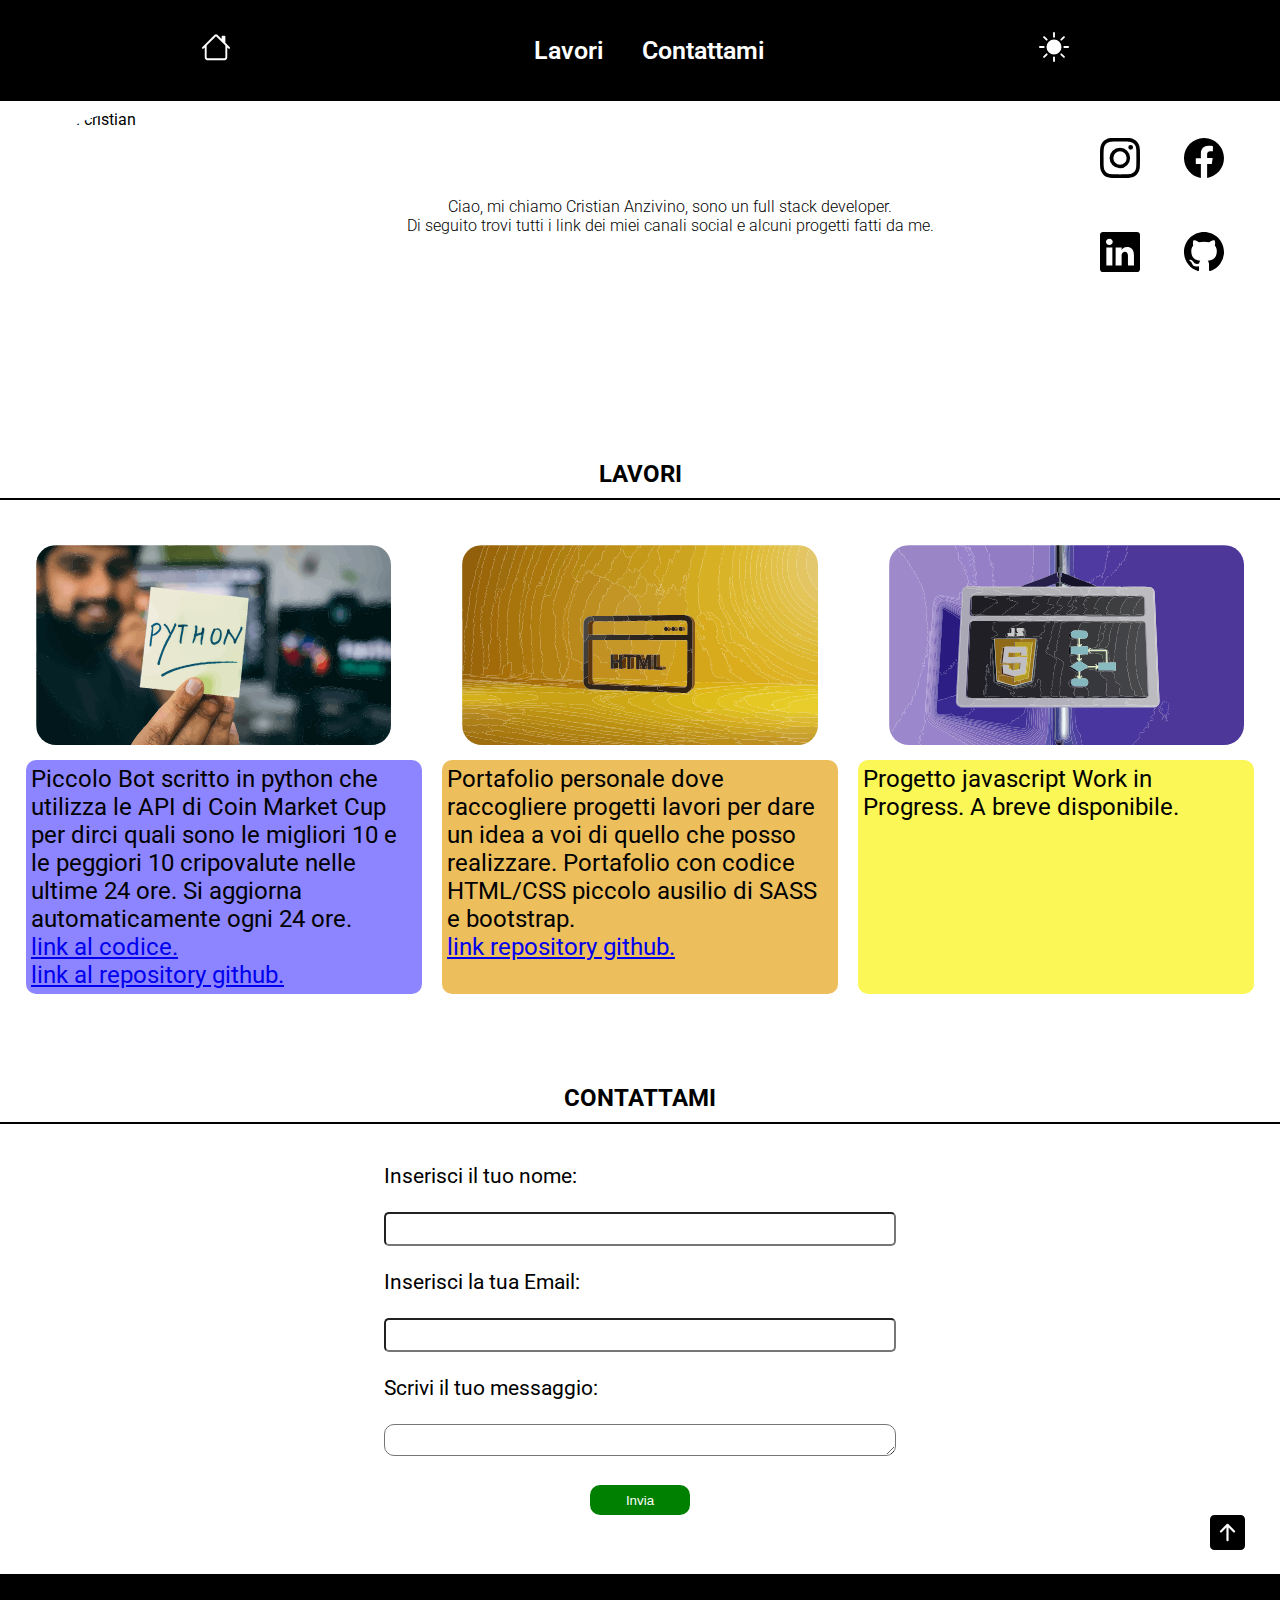
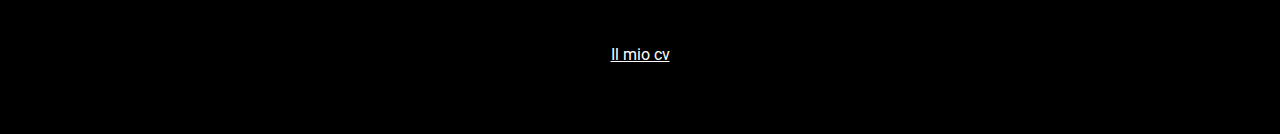
==== commit 6b2481af: "correzione per feedback" ====
--- a/index.html
+++ b/index.html
@@ -4,7 +4,18 @@
 <head>
     <meta charset="UTF-8">
     <meta name="viewport" content="width=device-width, initial-scale=1.0">
-    <title>HOME</title>
+    <title>CristianAnzivinoHomepage</title>
+
+<!--MESSAGGIO PER IL COACH: ti scrivo qua sperando che leggerai, nel feedback mi vien chiesto di
+aggiungere la seconda pagina, ma gia ce, nella sezione del progetto python (link al codice)si apre una nuova pagina.
+
+MIGLIORIE RICHIESTE:
+-voce dei tag meta description e robot che son gia presenti sotto. Forse ho capito male e intendevi altro.
+-descrizione aggiunta come H1, mancava l h1 che serve per ottimizazione seo
+-codice css/scss aggiunto in cartella
+-creato altra pagina nel footer(mio cv)
+- wrappato codice js in file richiamato dall html
+-->
 
     <meta name="og:title" property="og:title" content="Dove trovare il migliore web developer.">
     <meta name="title" content="Dove trovare il migliore web developer.">
@@ -17,58 +28,20 @@
 
     <link rel="icon" href="immagini_favicon/android-chrome.png" type="image/x-icon"> <!--favicon-->
     <link href="https://cdn.jsdelivr.net/npm/bootstrap@5.3.2/dist/css/bootstrap.min.css"> <!--bootsrap-->
-    <!-- inizo email js-->
-    <script type="text/javascript" src="https://cdn.jsdelivr.net/npm/@emailjs/browser@3/dist/email.min.js"></script>
-    <script type="text/javascript">
-        (function () {
-            // https://dashboard.emailjs.com/admin/account
-            emailjs.init('u3SR7ZNqLgBKCoSj7');
-        })();
-    </script>
-    <script type="text/javascript">
-        window.onload = function () {
-            document.getElementById('contact-form').addEventListener('submit', function (event) {
-                event.preventDefault();
-                // generate a five digit number for the contact_number variable
-                this.contact_number.value = Math.random() * 100000 | 0;
-                // these IDs from the previous steps
-                emailjs.sendForm('service_fi63lsq ', 'template_y6bugzo', this)
-                    .then(function () {
-                        console.log('SUCCESS!');
-                    }, function (error) {
-                        console.log('FAILED...', error);
-                    });
-            });
-        }
-    </script>
-    <!--fine email js-->
+    <script type="text/javascript" src="https://cdn.jsdelivr.net/npm/@emailjs/browser@3/dist/email.min.js"></script> <!--email_js-->
+    <script src="https://cdn.emailjs.com/dist/email.min.js"></script>                         <!-- email js-->
 
-
-    <link rel="stylesheet" href="style.css">
-    <link rel="stylesheet" href="query_piccola.css">
-    <link rel="stylesheet" href="query_media.css">
-    <link rel="stylesheet" href="query_grande.css"> <!--stili css-->
+    <link rel="stylesheet" href="CSS_cartella/style.css">
+    <link rel="stylesheet" href="CSS_cartella/query_piccola.css">
+    <link rel="stylesheet" href="CSS_cartella/query_media.css">
+    <link rel="stylesheet" href="CSS_cartella/query_grande.css"> <!--stili css-->
 
     <link rel="preconnect" href="https://fonts.googleapis.com">
     <link rel="preconnect" href="https://fonts.gstatic.com" crossorigin> <!--font google-->
     <link href="https://fonts.googleapis.com/css2?family=Open+Sans:wght@400;600&family=Roboto&display=swap"
         rel="stylesheet">
+    <script src="script.js" defer></script> <!--script cambio tema ed email js--> 
 
-    <!--
-    1-favicon                                                                               FATTO
-    2-aggiungere tipografia                                                                 FATTO
-    3-ottimizzare le immagini                                                               FATTO
-    4-accorciare il codice tramite le potenzialita di sass,mixin ecc                      
-    5-aggiungere media query per schermi sotto i 375 px piu le altre (?)                    FATTO
-    6-al link del progetto html aggiungere link per repository github                       FATTO
-    7-tag open graph                                                                        FATTO
-    8-rimuovere icona o creare tema scuro                                                   FATTO 
-    9-aggiungere email js                                                                   FATTO
-    10-caricare progetto su git hub                                                         FATTO
-    11-miniatura tag open graph da correggere (non visualizzata)
-    12-freccia-su in dark tema renderla visibile
-    13-ingrandire icone home e tema in query per schermi grandi
--->
 </head>
 
 <body>
@@ -103,10 +76,10 @@
     <!-- creo contenuto del sito con foto descrizione e canali social
      l immagine e un svg convertita tramite adobe, le icone dei social sono sempre di boostrap -->
     <header>
-        <div class="immagine_viso"><img src="immagine_volto_mia.svg" alt="selfie di cristian"></div>
+        <div class="immagine_viso"><img src="svg_volto_freccia_bianca/immagine_volto_mia.svg" alt="selfie di cristian"></div>
         <div class="testo_descrizione">
-            <p>Ciao, mi chiamo Cristian Anzivino, sono un full stack developer.<br>
-                Di seguito trovi tutti i link dei miei canali social e alcuni progetti fatti da me.</p>
+            <h1>Ciao, mi chiamo Cristian Anzivino, sono un full stack developer.<br>
+                Di seguito trovi tutti i link dei miei canali social e alcuni progetti fatti da me.</h1>
         </div>
 
         <div class="social">
@@ -165,65 +138,14 @@
     </form>
     <!--fine zona form per essere contattato-->
 
-    <!-- Aggiungo EmailJS per ricevere email fatto tramie guide e video online -->
-    <script src="https://cdn.emailjs.com/dist/email.min.js"></script>
-    <script>
-            (function () {
-                emailjs.init("u3SR7ZNqLgBKCoSj7"); 
-            })();
-
-        document.getElementById("contactForm").addEventListener("submit", function (event) {
-            event.preventDefault(); 
-
-            var name = document.getElementById("name").value;
-            var email = document.getElementById("email").value;
-            var message = document.getElementById("message").value;
-
-
-            // Invia l'email tramite EmailJS
-            emailjs.send("service_fi63lsq", "template_y6bugzo", {  //id servizo e templete di email js
-                name:name,
-                email: email,
-                message: message
-            })
-                .then(function (response) {
-                    console.log("Email inviata con successo:", response);
-                    alert("Grazie! Il tuo messaggio è stato inviato.");
-                    
-                }, function (error) {
-                    console.error("Si è verificato un errore nell'invio dell'email:", error);
-                    alert("Si è verificato un errore. Riprova più tardi.");
-                });
-        });
-    </script>
-<!--fine script di js per far funzionare email js-->
-
-
     <!--la riga sotto crea un tasto per tornare all inizio del sito-->
      <a class="torna_su" href="#top"><img class="tornasu_nera" src="icone_social/freccia_in_su.svg"
             alt="immagine di una freccia che punta in alto"></a>
 
     <!-- semplice striscia nera usata come footer del sito a scopo puramente visivo-->
     <div class="footer">
-        <p>Grazie.</p>
+        <a href="cv.html">Il mio cv</a>
     </div>
-
-
-    <!--script per il cambio tema da chiaro a scuro fatto grazie all aiuto di chatgpt(mai usato js) -->
-    <script>
-        document.getElementById('theme-toggle').addEventListener('click', function () {
-            var body = document.body;
-            // Se il tema corrente è chiaro, cambia al tema scuro, altrimenti, cambia al tema chiaro
-            if (body.classList.contains('light-theme')) {
-                body.classList.remove('light-theme');
-                body.classList.add('dark-theme');
-            } else {
-                body.classList.remove('dark-theme');
-                body.classList.add('light-theme');
-            }
-        });
-    </script>
-    <!--fine script temi-->
 
     <!-- script per il  funzionamento di bootstrap -->
     <script src="https://cdn.jsdelivr.net/npm/@popperjs/core@2.11.8/dist/umd/popper.min.js"
--- a/CSS_cartella/style.css
+++ b/CSS_cartella/style.css
@@ -0,0 +1,275 @@
+body {
+  font-family: "Open Sans", sans-serif;
+  font-family: "Roboto", sans-serif;
+}
+
+* {
+  margin: 0;
+  padding: 0;
+}
+
+nav a {
+  text-decoration: none;
+  color: white;
+}
+
+nav {
+  font-weight: 600;
+}
+nav ul {
+  z-index: 1;
+  display: flex;
+  list-style: none;
+  justify-content: space-between;
+  align-items: center;
+  background-color: black;
+}
+
+.lavori_cv {
+  display: flex;
+  width: 60%;
+  justify-content: center;
+}
+.lavori_cv li {
+  margin-left: 5%;
+}
+.lavori_cv a {
+  color: white;
+}
+
+.home {
+  display: flex;
+  width: 60px;
+  background-color: black;
+  color: white;
+  height: 60px;
+  align-items: center;
+  justify-content: center;
+}
+.home li {
+  margin: 5px;
+}
+
+.modalita {
+  display: flex;
+  height: 30px;
+  width: 80px;
+  background-color: black;
+  color: white;
+  align-items: center;
+  justify-content: center;
+}
+
+.menu_sticky {
+  z-index: 1;
+  width: 100%;
+  position: fixed;
+  border-bottom: 1px solid black;
+}
+
+header {
+  display: flex;
+  align-items: center;
+  flex-direction: column;
+}
+header .immagine_viso {
+  height: 300px;
+  width: 300px;
+  border-radius: 100%;
+  overflow: hidden;
+  object-fit: cover;
+  margin-top: 80px;
+}
+header .testo_descrizione {
+  width: 90%;
+  margin-top: 20px;
+  text-align: center;
+}
+header .testo_descrizione h1 {
+  font-weight: 300;
+  font-size: 1rem;
+}
+
+.social li {
+  display: inline-block;
+  padding: 20px;
+  margin-top: 10px;
+  justify-content: center;
+}
+.social li img {
+  width: 40px;
+}
+
+#contattami {
+  background-color: black;
+  color: white;
+  width: 90%;
+  margin-left: 5%;
+  margin-bottom: 15px;
+  padding: 10px;
+  box-sizing: border-box;
+  border-radius: 10px;
+  display: flex;
+  justify-content: center;
+}
+
+form {
+  width: 90%;
+  display: flex;
+  flex-direction: column;
+  margin-left: 5%;
+}
+
+button {
+  width: 50px;
+  background-color: green;
+  color: white;
+  margin: auto;
+  display: block;
+  margin-top: 5px;
+  padding: 5px;
+  border-radius: 10px;
+  border: none;
+}
+
+textarea {
+  outline: none;
+  border-radius: 10px;
+}
+
+input {
+  border-radius: 5px;
+  outline: none;
+  height: 30px;
+}
+
+.torna_su {
+  width: 50px;
+  margin-bottom: 20px;
+  margin-right: 20px;
+  float: right;
+}
+
+#lavori {
+  background-color: black;
+  color: white;
+  width: 90%;
+  margin-left: 5%;
+  margin-bottom: 15px;
+  padding: 10px;
+  box-sizing: border-box;
+  border-radius: 10px;
+  display: flex;
+  justify-content: center;
+}
+
+.footer {
+  display: flex;
+  justify-content: center;
+  align-items: center;
+  background-color: black;
+  margin-top: 50px;
+  color: white;
+  width: 100%;
+  padding-top: 30px;
+  padding-bottom: 30px;
+  height: 100px;
+}
+.footer a {
+  color: white;
+}
+
+body.light-theme {
+  background-color: white;
+  color: black;
+}
+
+body.dark-theme {
+  background-color: black;
+  color: rgb(183, 183, 183);
+}
+body.dark-theme .menu_sticky {
+  border-bottom: 2px solid rgb(67, 64, 64);
+}
+body.dark-theme .footer {
+  border-top: 2px solid rgb(67, 64, 64);
+}
+body.dark-theme .footer p {
+  color: rgb(183, 183, 183);
+}
+body.dark-theme .torna_su {
+  border: 2px solid rgb(67, 64, 64);
+}
+body.dark-theme #lavori, body.dark-theme #contattami {
+  margin-top: 10px;
+  background-color: rgb(67, 64, 64);
+  color: rgb(183, 183, 183);
+}
+body.dark-theme .immagine_viso {
+  border: 2px solid white;
+}
+body.dark-theme .social li {
+  background-color: white;
+  border-radius: 10px;
+}
+body.dark-theme .torna_su a {
+  background: none !important;
+}
+
+@media (min-width: 332px) and (max-width: 600px) {
+  main {
+    z-index: 0;
+    display: flex;
+    flex-direction: column;
+    align-items: center;
+    justify-content: center;
+  }
+  main .python {
+    width: 90%;
+    height: 150px;
+    margin-bottom: 10px;
+    object-fit: cover;
+    overflow: hidden;
+    border-radius: 10px;
+  }
+  main .python img {
+    position: relative;
+    bottom: 10px;
+  }
+  main .html {
+    width: 90%;
+    height: 150px;
+    margin-bottom: 10px;
+    overflow: hidden;
+    object-fit: contain;
+    border-radius: 10px;
+  }
+  main .html img {
+    position: relative;
+    bottom: 40px;
+  }
+  main .javascript {
+    width: 90%;
+    height: 150px;
+    margin-bottom: 10px;
+    overflow: hidden;
+    object-fit: contain;
+    border-radius: 10px;
+  }
+  main .javascript img {
+    position: relative;
+    bottom: 40px;
+  }
+  main .testo_py {
+    width: 90%;
+    height: 100px;
+  }
+  main .testo_html {
+    width: 90%;
+    height: 100px;
+  }
+  main .testo_js {
+    width: 90%;
+    height: 100px;
+  }
+}/*# sourceMappingURL=style.css.map */--- a/CSS_cartella/query_piccola.css
+++ b/CSS_cartella/query_piccola.css
@@ -0,0 +1,5 @@
+@media (max-width: 331px) {
+  .social ul {
+    display: flex;
+  }
+}/*# sourceMappingURL=query_piccola.css.map */--- a/CSS_cartella/query_media.css
+++ b/CSS_cartella/query_media.css
@@ -0,0 +1,53 @@
+@media (min-width: 601px) and (max-width: 885px) {
+  main {
+    display: flex;
+    flex-wrap: wrap;
+    justify-content: center;
+    align-items: center;
+    width: 90%;
+    margin-left: 5%;
+    margin-top: 30px;
+    margin-bottom: 30px;
+  }
+  .python,
+  .html,
+  .javascript {
+    margin-bottom: 10px;
+    overflow: hidden;
+    border-radius: 10px;
+    width: 260px;
+    justify-content: center;
+    align-items: center;
+    height: 150px;
+    margin-bottom: 10px;
+  }
+  .python img,
+  .html img,
+  .javascript img {
+    object-fit: cover;
+    width: 100%;
+    height: 100%;
+  }
+  .testo_py,
+  .testo_html,
+  .testo_js {
+    display: flex;
+    flex-direction: column;
+    width: 270px;
+    height: 150px;
+    padding-left: 10px;
+    justify-content: center;
+  }
+  form {
+    margin-top: 0px;
+    justify-content: center;
+    align-items: center;
+  }
+  form label,
+  form input,
+  form textarea {
+    width: 100%;
+    justify-content: center;
+    align-items: center;
+  }
+}/*# sourceMappingURL=query_media.css.map */--- a/CSS_cartella/query_grande.css
+++ b/CSS_cartella/query_grande.css
@@ -0,0 +1,117 @@
+@media (min-width: 886px) {
+  header {
+    display: flex;
+    flex-direction: row;
+  }
+  header .immagine_viso {
+    width: 250px;
+    height: 250px;
+    margin-bottom: 20px;
+    margin-left: 10px;
+    margin-top: 110px;
+  }
+  header .testo_descrizione {
+    position: relative;
+    top: 26px;
+    width: 30%;
+    flex: 2;
+    margin: 10px;
+    font-weight: bold;
+  }
+  header .testo_descrizione p {
+    font-size: 1.5rem;
+  }
+  header .social {
+    position: relative;
+    top: 18px;
+    width: 200px;
+    height: 200px;
+    align-items: center;
+    justify-content: center;
+    box-sizing: content-box;
+  }
+  #lavori {
+    width: 100%;
+    margin: 0px;
+    margin-left: 0px;
+    border-radius: 0%;
+    padding: 10px;
+    margin-bottom: 10px;
+    margin-top: 70px;
+    margin-bottom: 40px;
+    background-color: white;
+    color: black;
+    border-bottom: 2px solid black;
+  }
+  main {
+    display: flex;
+    flex-wrap: wrap;
+    justify-content: center;
+  }
+  main .html, main .python, main .javascript {
+    overflow: hidden;
+    object-fit: contain;
+    display: flex;
+    order: 1;
+    width: calc(33.33% - 10px);
+    justify-content: center;
+    height: 200px;
+    border-radius: 10px;
+    margin: 5px;
+  }
+  main .html img, main .python img, main .javascript img {
+    border-radius: 20px;
+  }
+  main .testo_py {
+    background-color: rgba(19, 2, 255, 0.484);
+    border-radius: 10px;
+    order: 2;
+  }
+  main .testo_html {
+    background-color: rgba(227, 159, 13, 0.676);
+    border-radius: 10px;
+    order: 3;
+  }
+  main .testo_js {
+    background-color: rgba(247, 243, 5, 0.676);
+    border-radius: 10px;
+    order: 4;
+  }
+  main .testo_py, main .testo_html, main .testo_js {
+    display: flex;
+    flex-direction: column;
+    width: calc(31.33% - 15px);
+    font-size: 1.5rem;
+    margin: 10px;
+    padding: 5px;
+  }
+  #contattami {
+    width: 100%;
+    margin: 0;
+    border-radius: 0%;
+    margin-bottom: 40px;
+    background-color: white;
+    color: black;
+    border-bottom: 2px solid black;
+  }
+  #contattami {
+    margin-top: 70px;
+  }
+  form {
+    display: flex;
+    flex-direction: column;
+    width: 40%;
+    margin-left: 30%;
+    font-size: 1.3rem;
+  }
+  button {
+    width: 100px;
+    height: 30px;
+  }
+  .menu_sticky {
+    height: 100px;
+    display: flex;
+    justify-content: center;
+    font-size: 25px;
+  }
+}/*# sourceMappingURL=query_grande.css.map */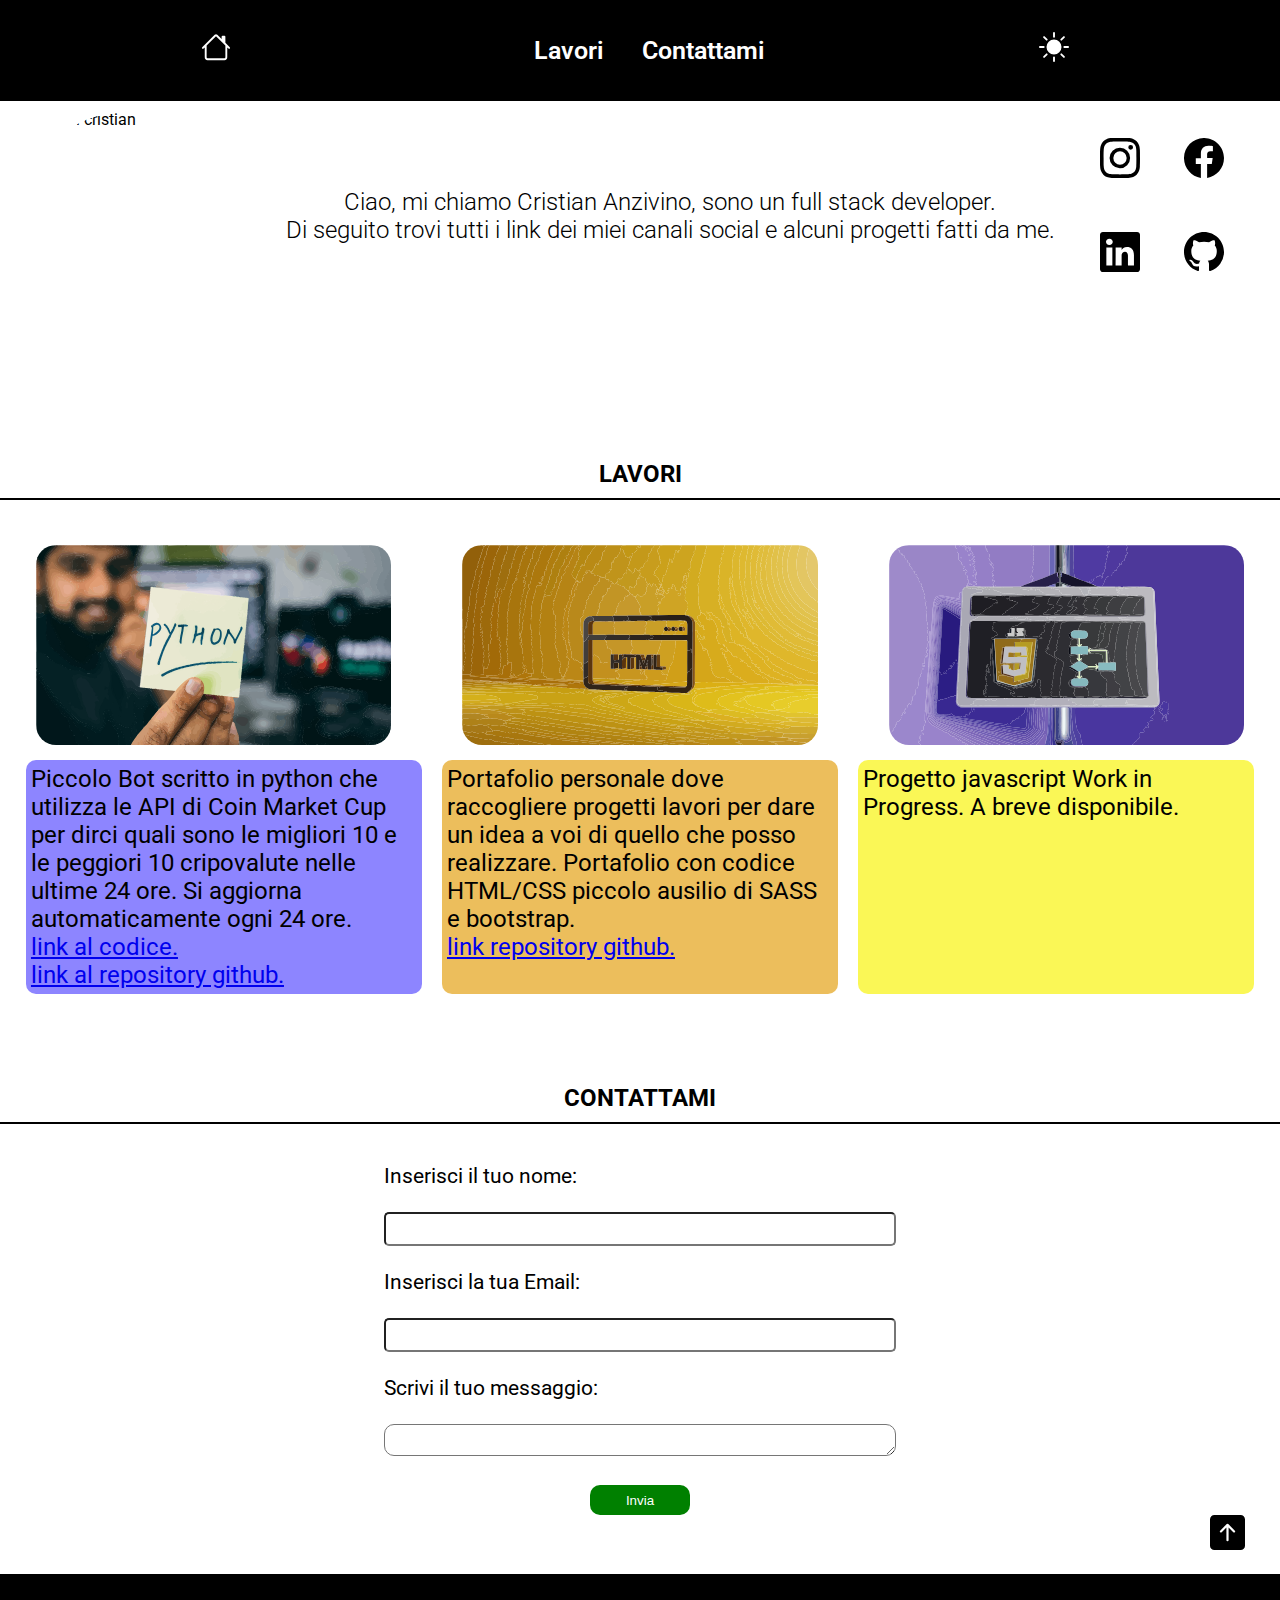
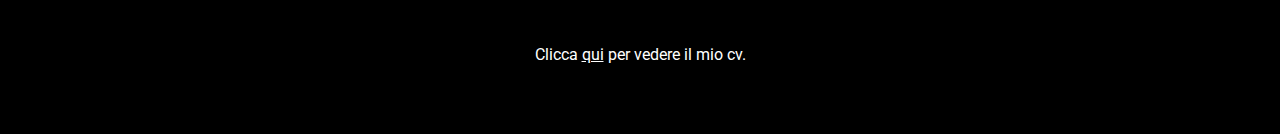
==== commit 3391a54d: "correzioni di visualizzazione come link cv, font query grande,freccia su in pagina python" ====
--- a/index.html
+++ b/index.html
@@ -144,7 +144,7 @@
 
     <!-- semplice striscia nera usata come footer del sito a scopo puramente visivo-->
     <div class="footer">
-        <a href="cv.html">Il mio cv</a>
+        <p>Clicca <a href="cv.html">qui</a> per vedere il mio cv.</p>
     </div>
 
     <!-- script per il  funzionamento di bootstrap -->
--- a/CSS_cartella/query_grande.css
+++ b/CSS_cartella/query_grande.css
@@ -18,7 +18,7 @@
     margin: 10px;
     font-weight: bold;
   }
-  header .testo_descrizione p {
+  header .testo_descrizione h1 {
     font-size: 1.5rem;
   }
   header .social {
